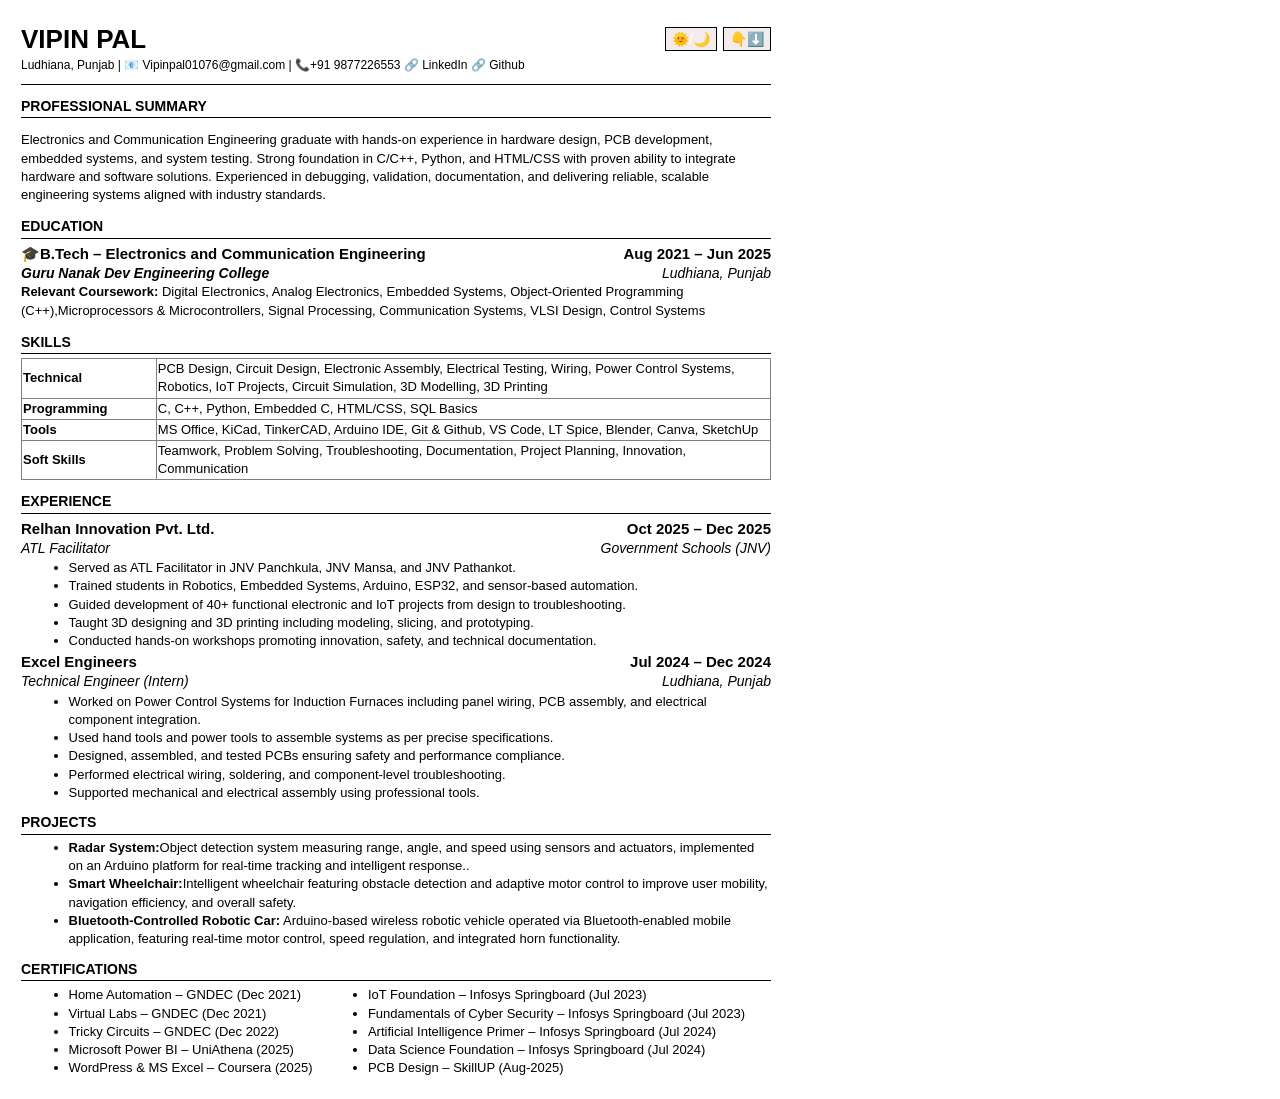
==== index.html @ 3f0b77a5 "Rename resume to index.html" ====
<!DOCTYPE html>
<html lang="en">
<head>
<meta charset="UTF-8">
<title>Vipin Pal | Resume</title>
<meta name="viewport" content="width=device-width, initial-scale=1">

<!-- ATS-friendly meta -->
<meta name="description" content="Vipin Pal – Electronics and Communication Engineer with experience in PCB design, embedded systems, and programming.">
<meta name="keywords" content="Electronics Engineer, Embedded Systems, PCB Design, C++, Python, IoT, Hardware Engineer">

<style>
:root {
    --bg: #ffffff;
    --text: #000000;
    --muted: hsl(0, 0%, 27%);
    --border: #000;
    --btn-bg: #f4ebeb;
    --btn-text: #fff;
}

[data-theme="dark"] {
    --bg: #0f1115;
    --text: #f1f1f1;
    --muted: #b0b0b0;
    --border: #666;
    --btn-bg: #f1f1f1;
    --btn-text: #000;
}

@page {
    size: A4;
    margin: 20;
}

body {
    font-family: Arial, Helvetica, sans-serif;
    background: var(--bg);
    color: var(--text);
    margin: 0;
    line-height: 1;
}

.container {
    max-width: 750px;
    margin: 20px;
    padding: 1px;
}

h1 {
    font-size: 26px;
    margin-bottom: 2px;
    text-transform: uppercase;
}

.contact {
    font-size: 12px;
    margin-bottom: 10px;
}

.contact a {
    color: var(--text);
    text-decoration: none;
}

.controls {
    display: flex;
    gap: 10px;
    margin: 10px 0;
}

button {
    border: 1px solid var(--border);
    background: var(--btn-bg);
    color: var(--btn-text);
    padding: 1px 1px;
    cursor: pointer;
    font-size: 12px;
}

button:hover {
    opacity: 0.9;
}

hr {
    border: none;
    border-top: 1px solid var(--border);
    margin: 1px 0;
}

h2 {
    font-size: 14px;
    text-transform: uppercase;
    border-bottom: 1px solid var(--border);
    padding-bottom: 1px;
    margin-bottom: 4px;
}

p, li {
    font-size: 13px;
}

ul {
    margin: 1px 0 1px 1%;
}

.row {
    display: flex;
    font-size: 15px;
    justify-content: space-between;
    font-weight: bold;
}

.sub-row {
    display: flex;
    justify-content: space-between;
    font-style: italic;
    font-size: 14px;
}
.vipin-container {
    display: flex;
    align-items: center;          /* h1 aur buttons same line me */
    justify-content: space-between;
}

.vipin-container h1 {
    text-align: center;
    margin: 0;                    /* extra space remove */
}

.btn-group {
    display: flex;
    gap: 6px;                     /* buttons ke beech kam space */
}

.btn-group button {
    padding: 3px 6px;
    font-size: 14px;
    cursor: pointer;
}

.skills p {
    margin-bottom: 1%;
}
.header {
    display: flex;
    align-items: center;        /* vertical alignment */
    justify-content: space-between;
}
body {
    font-size: 13px;
    line-height: 1.4;
}
@media print {
    .btn-group {
        display: none;
    }

    @page {
        size: A4;
        margin: 2mm;
    }
}
@media print {
  a {
    color: black;
    pointer-events: auto;
    text-decoration: underline;
  }
}


</style>
</head>
<body>

<div class="container">

<div class="vipin-container">
    <h1>Vipin Pal</h1>

    <div class="btn-group">
         <button onclick="toggleTheme()">🌞/🌙 </button>
    <button onclick="downloadPDF()">👇⬇️</button>
    </div>
</div>

<div class="contact">
Ludhiana, Punjab |
📧 <a href="mailto:Vipinpal01076@gmail.com">Vipinpal01076@gmail.com</a> |
📞<a href="tel:+919877226553">+91 9877226553</a>
🔗 <a href="https://www.linkedin.com/in/vipinpal3503/" target="_blank">LinkedIn</a>
🔗 <a href="https://github.com/Vipin3503" target="_blank">Github</a>
</div>

<hr>

<h2>Professional Summary</h2>
<p>
Electronics and Communication Engineering graduate with hands-on experience in hardware design,
PCB development, embedded systems, and system testing. Strong foundation in C/C++, Python,
and HTML/CSS with proven ability to integrate hardware and software solutions.
Experienced in debugging, validation, documentation, and delivering reliable,
scalable engineering systems aligned with industry standards.
</p>

<h2>Education</h2>
<div class="row">
    <span>🎓B.Tech – Electronics and Communication Engineering</span>
    <span>Aug 2021 – Jun 2025</span>
</div>
<div class="sub-row">
    <span><strong>Guru Nanak Dev Engineering College</strong></span>
    <span>Ludhiana, Punjab</span>
</div>
<div>
<strong>Relevant Coursework:</strong> Digital Electronics, Analog Electronics, Embedded Systems,
Object-Oriented Programming (C++),Microprocessors & Microcontrollers, Signal Processing, Communication Systems,
VLSI Design, Control Systems</p>
</div>

<h2>Skills</h2>
<table border="1" width="100%" cellspacing="0" cellpadding="1" style="border-collapse: collapse;">
    <tr>
        <td width="18%"><strong>Technical</strong></td>
        <td width="98%">PCB Design, Circuit Design, Electronic Assembly, Electrical Testing, Wiring, Power Control Systems, Robotics, IoT Projects, Circuit Simulation, 3D Modelling, 3D Printing</td>
    </tr>
    <tr>
        <td><strong>Programming</strong></td>
        <td>C, C++, Python, Embedded C, HTML/CSS, SQL Basics</td>
    </tr>
    <tr>
        <td><strong>Tools</strong></td>
        <td>MS Office, KiCad, TinkerCAD, Arduino IDE, Git & Github, VS Code, LT Spice, Blender, Canva, SketchUp </td>
    </tr>
    <tr>
        <td><strong>Soft Skills</strong></td>
        <td>Teamwork, Problem Solving, Troubleshooting, Documentation, Project Planning, Innovation, Communication</td>
    </tr>
</table>

  <h2>Experience</h2>
  <div class="row">
  <span>Relhan Innovation Pvt. Ltd.</span>
  <span>Oct 2025 – Dec 2025</span>
  </div>
  <div class="sub-row">
 <span>ATL Facilitator</span>
  <span>Government Schools (JNV)</span>
 </div>
 <ul>
 <li>Served as ATL Facilitator in JNV Panchkula, JNV Mansa, and JNV Pathankot.</li>
 <li>Trained students in Robotics, Embedded Systems, Arduino, ESP32, and sensor-based automation.</li>
        <li>Guided development of 40+ functional electronic and IoT projects from design to troubleshooting.</li>
        <li>Taught 3D designing and 3D printing including modeling, slicing, and prototyping.</li>
        <li>Conducted hands-on workshops promoting innovation, safety, and technical documentation.</li>
</ul>
<div class="row">
    <span>Excel Engineers</span>
    <span>Jul 2024 – Dec 2024</span>
</div>
<div class="sub-row">
    <span>Technical Engineer (Intern)</span>
    <span>Ludhiana, Punjab</span>
</div>
<ul>
      <li>Worked on Power Control Systems for Induction Furnaces including panel wiring, PCB assembly, and electrical component integration.</li>
<li>Used hand tools and power tools to assemble systems as per precise specifications.</li>
<li>Designed, assembled, and tested PCBs ensuring safety and performance compliance.</li>
<li>Performed electrical wiring, soldering, and component-level troubleshooting.</li>
<li>Supported mechanical and electrical assembly using professional tools.</li>
</ul>


<h2>Projects</h2>
<ul>
<li><strong>Radar System:</strong>Object detection system measuring range, angle, and speed using sensors and actuators, implemented on an Arduino platform for real-time tracking and intelligent response..</li>
<li><strong>Smart Wheelchair:</strong>Intelligent wheelchair featuring obstacle detection and adaptive motor control to improve user mobility, navigation efficiency, and overall safety.</li>
<li><strong>Bluetooth-Controlled Robotic Car:</strong> Arduino-based wireless robotic vehicle operated via Bluetooth-enabled mobile application, featuring real-time motor control, speed regulation, and integrated horn functionality.</li>
</ul>

<h2>Certifications</h2>

<div style="display: flex; gap: 0px;">
    <ul style="flex: 1;">
        <li>Home Automation – GNDEC (Dec 2021)</li>
        <li>Virtual Labs – GNDEC (Dec 2021)</li>
        <li>Tricky Circuits – GNDEC (Dec 2022)</li>
       <li>Microsoft Power BI – UniAthena (2025)</li>
        <li>WordPress & MS Excel – Coursera (2025)</li>
    </ul>

    <ul style="flex: 1.60;">
         <li>IoT Foundation – Infosys Springboard (Jul 2023)</li>
        <li>Fundamentals of Cyber Security – Infosys Springboard (Jul 2023)</li>
        <li>Artificial Intelligence Primer – Infosys Springboard (Jul 2024)</li>
        <li>Data Science Foundation – Infosys Springboard (Jul 2024)</li>
        <li>PCB Design – SkillUP (Aug-2025)</li>
        
    </ul>
</div>

<script>
function toggleTheme() {
    const theme = document.documentElement.getAttribute("data-theme");
    if (theme === "dark") {
        document.documentElement.removeAttribute("data-theme");
        localStorage.removeItem("theme");
    } else {
        document.documentElement.setAttribute("data-theme", "dark");
        localStorage.setItem("theme", "dark");
    }
}

if (localStorage.getItem("theme") === "dark") {
    document.documentElement.setAttribute("data-theme", "dark");
}

function downloadPDF() {
    window.print();
}
</script>

</body>
</html>
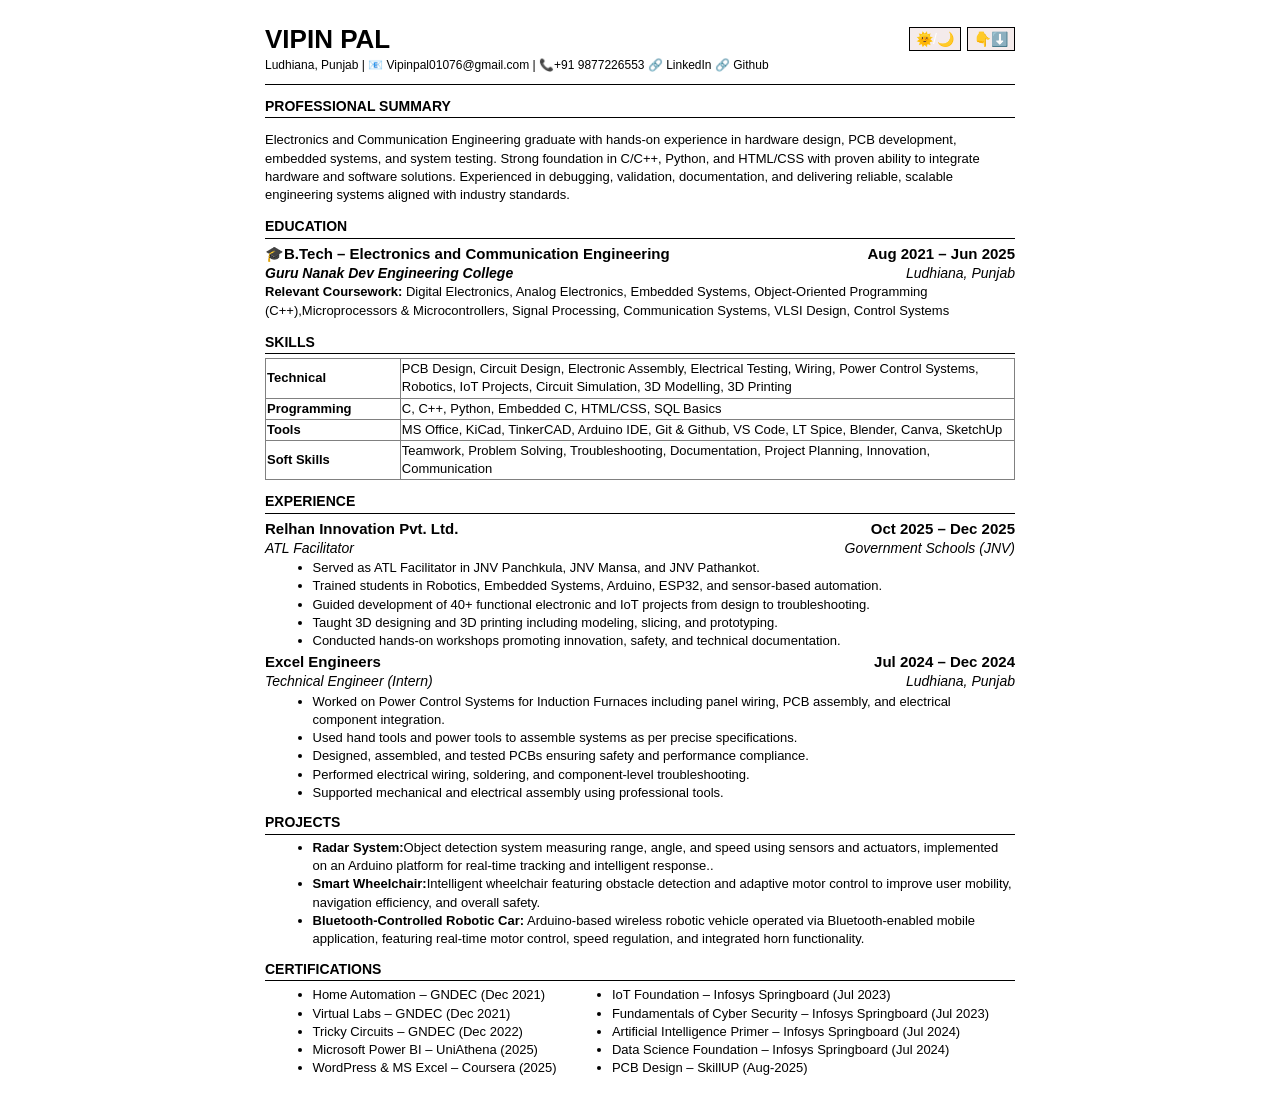
==== commit 06417308: "Updated Resume" ====
--- a/index.html
+++ b/index.html
@@ -150,7 +150,11 @@
 body {
     font-size: 13px;
     line-height: 1.4;
-}
+    
+    display: flex;
+    justify-content: center;   /* horizontal center */
+}
+
 @media print {
     .btn-group {
         display: none;
@@ -158,7 +162,7 @@
 
     @page {
         size: A4;
-        margin: 2mm;
+        margin: auto;
     }
 }
 @media print {
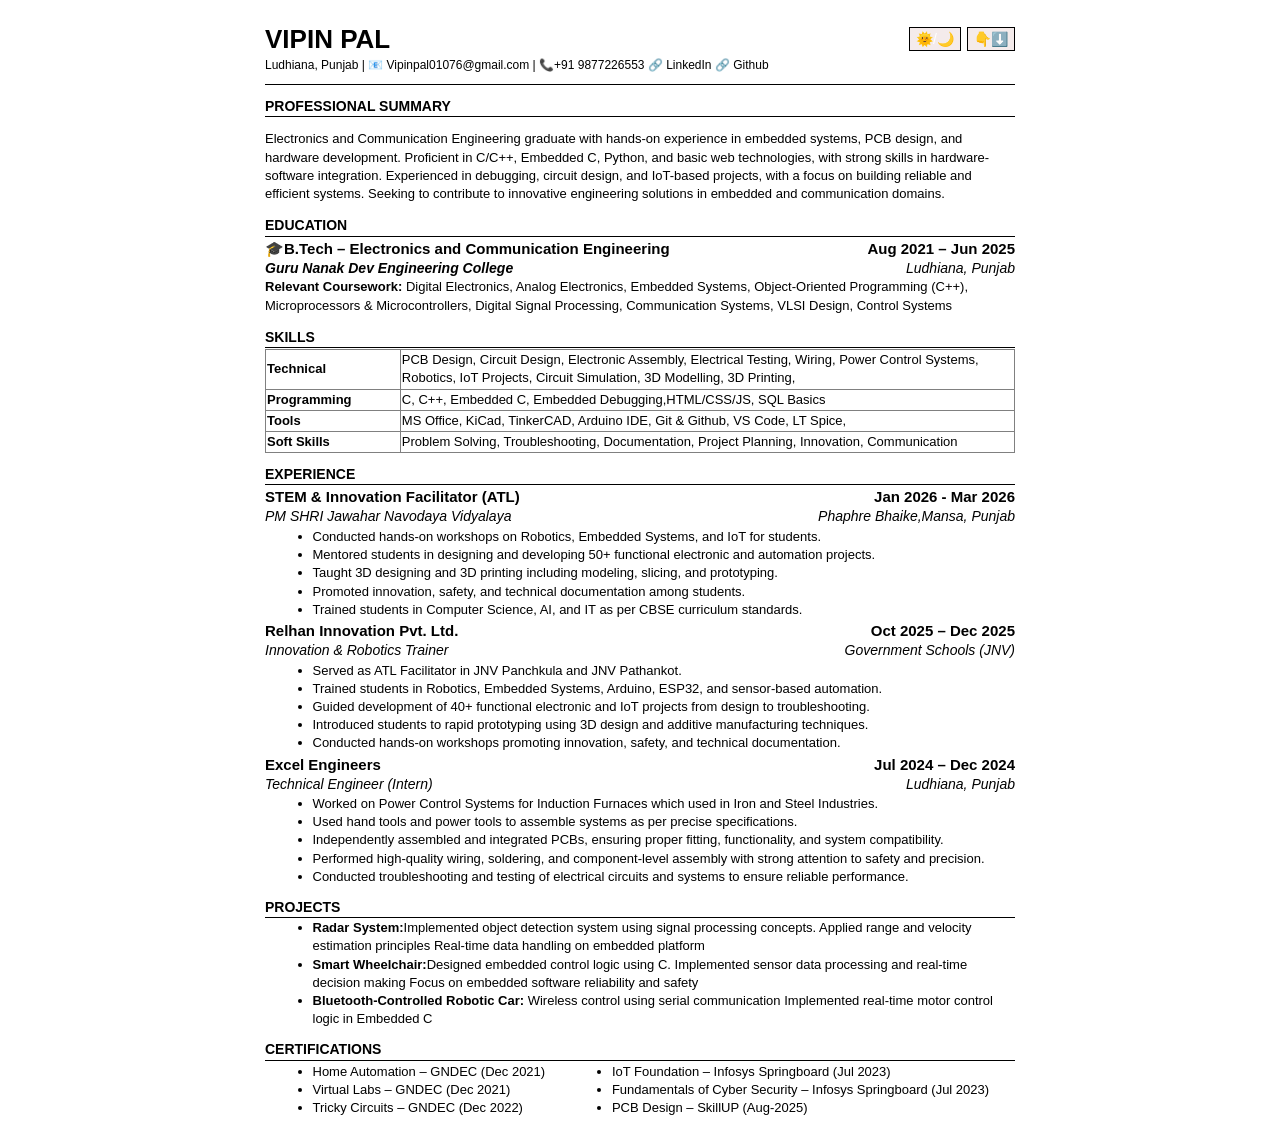
==== commit 020ca710: "Renamed to index.html" ====
--- a/index.html
+++ b/index.html
@@ -8,6 +8,153 @@
 <!-- ATS-friendly meta -->
 <meta name="description" content="Vipin Pal – Electronics and Communication Engineer with experience in PCB design, embedded systems, and programming.">
 <meta name="keywords" content="Electronics Engineer, Embedded Systems, PCB Design, C++, Python, IoT, Hardware Engineer">
+
+</head>
+<body>
+
+<div class="container">
+
+<div class="vipin-container">
+    <h1>Vipin Pal</h1>
+
+    <div class="btn-group">
+         <button onclick="toggleTheme()">🌞/🌙 </button>
+    <button onclick="downloadPDF()">👇⬇️</button>
+    </div>
+</div>
+
+<div class="contact">
+Ludhiana, Punjab |
+📧 <a href="mailto:Vipinpal01076@gmail.com">Vipinpal01076@gmail.com</a> |
+📞<a href="tel:+919877226553">+91 9877226553</a>
+🔗 <a href="https://www.linkedin.com/in/vipinpal3503/" target="_blank">LinkedIn</a>
+🔗 <a href="https://github.com/Vipin3503" target="_blank">Github</a>
+</div>
+
+<hr>
+
+<h2>Professional Summary</h2>
+<p>
+Electronics and Communication Engineering graduate with hands-on experience in embedded systems, PCB design, and hardware development. Proficient in C/C++, Embedded C, Python, and basic web technologies, with strong skills in hardware-software integration. Experienced in debugging, circuit design, and IoT-based projects, with a focus on building reliable and efficient systems. Seeking to contribute to innovative engineering solutions in embedded and communication domains.
+</p>
+
+<h2>Education</h2>
+<div class="row">
+    <span>🎓B.Tech – Electronics and Communication Engineering</span>
+    <span>Aug 2021 – Jun 2025</span>
+</div>
+<div class="sub-row">
+    <span><strong>Guru Nanak Dev Engineering College</strong></span>
+    <span>Ludhiana, Punjab</span>
+</div>
+<div>
+<strong>Relevant Coursework:</strong> Digital Electronics, Analog Electronics, Embedded Systems,
+Object-Oriented Programming (C++), Microprocessors & Microcontrollers, Digital Signal Processing, Communication Systems,
+VLSI Design, Control Systems</p>
+</div>
+
+<h2>Skills</h2>
+<table border="1" width="100%" cellspacing="0" cellpadding="1" style="border-collapse: collapse;">
+    <tr>
+        <td width="18%"><strong>Technical</strong></td>
+        <td width="98%">PCB Design, Circuit Design, Electronic Assembly, Electrical Testing, Wiring, Power Control Systems, Robotics, IoT Projects, Circuit Simulation, 3D Modelling, 3D Printing,</td>
+    </tr>
+    <tr>
+        <td><strong>Programming</strong></td>
+        <td>C, C++, Embedded C, Embedded Debugging,HTML/CSS/JS, SQL Basics</td>
+    </tr>
+
+    <tr>
+        <td><strong>Tools</strong></td>
+        <td>MS Office, KiCad, TinkerCAD, Arduino IDE, Git & Github, VS Code, LT Spice, </td>
+    </tr>
+    <tr>
+        <td><strong>Soft Skills</strong></td>
+        <td>Problem Solving, Troubleshooting, Documentation, Project Planning, Innovation, Communication</td>
+    </tr>
+</table>
+
+  <h2>Experience</h2>
+  <div class="row">
+    <span>STEM & Innovation Facilitator (ATL)</span>
+    <span>Jan 2026 - Mar 2026</span>
+    </div>
+    <div class="sub-row">
+        <span>PM SHRI Jawahar Navodaya Vidyalaya</span>
+        <span>Phaphre Bhaike,Mansa, Punjab</span>
+    </div>
+    <ul>
+        <li>Conducted hands-on workshops on Robotics, Embedded Systems, and IoT for students.</li>
+        <li>Mentored students in designing and developing 50+ functional electronic and automation projects.</li>
+        <li>Taught 3D designing and 3D printing including modeling, slicing, and prototyping.</li>
+        <li>Promoted innovation, safety, and technical documentation among students.</li>
+        <li>Trained students in Computer Science, AI, and IT as per CBSE curriculum standards.</li>
+    </ul>
+  <div>
+  <div class="row">
+  <span>Relhan Innovation Pvt. Ltd.</span>
+  <span>Oct 2025 – Dec 2025</span>
+  </div>
+  <div class="sub-row">
+ <span>Innovation & Robotics Trainer</span>
+  <span>Government Schools (JNV)</span>
+ </div>
+ <ul>
+ <li>Served as ATL Facilitator in JNV Panchkula and JNV Pathankot.</li>
+ <li>Trained students in Robotics, Embedded Systems, Arduino, ESP32, and sensor-based automation.</li>
+ <li>Guided development of 40+ functional electronic and IoT projects from design to troubleshooting.</li>
+ <li>Introduced students to rapid prototyping using 3D design and additive manufacturing techniques.</li>
+ <li>Conducted hands-on workshops promoting innovation, safety, and technical documentation.</li>
+</ul>
+<div class="row">
+    <span>Excel Engineers</span>
+    <span>Jul 2024 – Dec 2024</span>
+</div>
+<div class="sub-row">
+    <span>Technical Engineer (Intern)</span>
+    <span>Ludhiana, Punjab</span>
+</div>
+<ul>
+      <li>Worked on Power Control Systems for Induction Furnaces which used in Iron and Steel Industries.</li>
+<li>Used hand tools and power tools to assemble systems as per precise specifications.</li>
+      <li>Independently assembled and integrated PCBs, ensuring proper fitting, functionality, and system compatibility.</li>
+      <li>Performed high-quality wiring, soldering, and component-level assembly with strong attention to safety and precision.</li>
+      <li>Conducted troubleshooting and testing of electrical circuits and systems to ensure reliable performance.</li>
+</ul>
+
+
+<h2>Projects</h2>
+<ul>
+<li><strong>Radar System:</strong>Implemented object detection system using signal processing concepts.
+Applied range and velocity estimation principles
+Real-time data handling on embedded platform</li>
+<li><strong>Smart Wheelchair:</strong>Designed embedded control logic using C.
+Implemented sensor data processing and real-time decision making
+Focus on embedded software reliability and safety</li>
+<li><strong>Bluetooth-Controlled Robotic Car:</strong> Wireless control using serial communication
+Implemented real-time motor control logic in Embedded C</li>
+</ul>
+
+<h2>Certifications</h2>
+
+<div style="display: flex; gap: 0px;">
+    <ul style="flex: 1;">
+        <li>Home Automation – GNDEC (Dec 2021)</li>
+        <li>Virtual Labs – GNDEC (Dec 2021)</li>
+        <li>Tricky Circuits – GNDEC (Dec 2022)</li>
+        
+        
+    </ul>
+
+    <ul style="flex: 1.60;">
+         <li>IoT Foundation – Infosys Springboard (Jul 2023)</li>
+        <li>Fundamentals of Cyber Security – Infosys Springboard (Jul 2023)</li>
+        <li>PCB Design – SkillUP (Aug-2025)</li>
+        
+    </ul>
+</div>
+</div>
+
 
 <style>
 :root {
@@ -91,9 +238,9 @@
 h2 {
     font-size: 14px;
     text-transform: uppercase;
-    border-bottom: 1px solid var(--border);
-    padding-bottom: 1px;
-    margin-bottom: 4px;
+    border-bottom: .5px solid var(--border);
+    padding-bottom: .01px;
+    margin-bottom: 1px;
 }
 
 p, li {
@@ -175,136 +322,7 @@
 
 
 </style>
-</head>
-<body>
-
-<div class="container">
-
-<div class="vipin-container">
-    <h1>Vipin Pal</h1>
-
-    <div class="btn-group">
-         <button onclick="toggleTheme()">🌞/🌙 </button>
-    <button onclick="downloadPDF()">👇⬇️</button>
-    </div>
-</div>
-
-<div class="contact">
-Ludhiana, Punjab |
-📧 <a href="mailto:Vipinpal01076@gmail.com">Vipinpal01076@gmail.com</a> |
-📞<a href="tel:+919877226553">+91 9877226553</a>
-🔗 <a href="https://www.linkedin.com/in/vipinpal3503/" target="_blank">LinkedIn</a>
-🔗 <a href="https://github.com/Vipin3503" target="_blank">Github</a>
-</div>
-
-<hr>
-
-<h2>Professional Summary</h2>
-<p>
-Electronics and Communication Engineering graduate with hands-on experience in hardware design,
-PCB development, embedded systems, and system testing. Strong foundation in C/C++, Python,
-and HTML/CSS with proven ability to integrate hardware and software solutions.
-Experienced in debugging, validation, documentation, and delivering reliable,
-scalable engineering systems aligned with industry standards.
-</p>
-
-<h2>Education</h2>
-<div class="row">
-    <span>🎓B.Tech – Electronics and Communication Engineering</span>
-    <span>Aug 2021 – Jun 2025</span>
-</div>
-<div class="sub-row">
-    <span><strong>Guru Nanak Dev Engineering College</strong></span>
-    <span>Ludhiana, Punjab</span>
-</div>
-<div>
-<strong>Relevant Coursework:</strong> Digital Electronics, Analog Electronics, Embedded Systems,
-Object-Oriented Programming (C++),Microprocessors & Microcontrollers, Signal Processing, Communication Systems,
-VLSI Design, Control Systems</p>
-</div>
-
-<h2>Skills</h2>
-<table border="1" width="100%" cellspacing="0" cellpadding="1" style="border-collapse: collapse;">
-    <tr>
-        <td width="18%"><strong>Technical</strong></td>
-        <td width="98%">PCB Design, Circuit Design, Electronic Assembly, Electrical Testing, Wiring, Power Control Systems, Robotics, IoT Projects, Circuit Simulation, 3D Modelling, 3D Printing</td>
-    </tr>
-    <tr>
-        <td><strong>Programming</strong></td>
-        <td>C, C++, Python, Embedded C, HTML/CSS, SQL Basics</td>
-    </tr>
-    <tr>
-        <td><strong>Tools</strong></td>
-        <td>MS Office, KiCad, TinkerCAD, Arduino IDE, Git & Github, VS Code, LT Spice, Blender, Canva, SketchUp </td>
-    </tr>
-    <tr>
-        <td><strong>Soft Skills</strong></td>
-        <td>Teamwork, Problem Solving, Troubleshooting, Documentation, Project Planning, Innovation, Communication</td>
-    </tr>
-</table>
-
-  <h2>Experience</h2>
-  <div class="row">
-  <span>Relhan Innovation Pvt. Ltd.</span>
-  <span>Oct 2025 – Dec 2025</span>
-  </div>
-  <div class="sub-row">
- <span>ATL Facilitator</span>
-  <span>Government Schools (JNV)</span>
- </div>
- <ul>
- <li>Served as ATL Facilitator in JNV Panchkula, JNV Mansa, and JNV Pathankot.</li>
- <li>Trained students in Robotics, Embedded Systems, Arduino, ESP32, and sensor-based automation.</li>
-        <li>Guided development of 40+ functional electronic and IoT projects from design to troubleshooting.</li>
-        <li>Taught 3D designing and 3D printing including modeling, slicing, and prototyping.</li>
-        <li>Conducted hands-on workshops promoting innovation, safety, and technical documentation.</li>
-</ul>
-<div class="row">
-    <span>Excel Engineers</span>
-    <span>Jul 2024 – Dec 2024</span>
-</div>
-<div class="sub-row">
-    <span>Technical Engineer (Intern)</span>
-    <span>Ludhiana, Punjab</span>
-</div>
-<ul>
-      <li>Worked on Power Control Systems for Induction Furnaces including panel wiring, PCB assembly, and electrical component integration.</li>
-<li>Used hand tools and power tools to assemble systems as per precise specifications.</li>
-<li>Designed, assembled, and tested PCBs ensuring safety and performance compliance.</li>
-<li>Performed electrical wiring, soldering, and component-level troubleshooting.</li>
-<li>Supported mechanical and electrical assembly using professional tools.</li>
-</ul>
-
-
-<h2>Projects</h2>
-<ul>
-<li><strong>Radar System:</strong>Object detection system measuring range, angle, and speed using sensors and actuators, implemented on an Arduino platform for real-time tracking and intelligent response..</li>
-<li><strong>Smart Wheelchair:</strong>Intelligent wheelchair featuring obstacle detection and adaptive motor control to improve user mobility, navigation efficiency, and overall safety.</li>
-<li><strong>Bluetooth-Controlled Robotic Car:</strong> Arduino-based wireless robotic vehicle operated via Bluetooth-enabled mobile application, featuring real-time motor control, speed regulation, and integrated horn functionality.</li>
-</ul>
-
-<h2>Certifications</h2>
-
-<div style="display: flex; gap: 0px;">
-    <ul style="flex: 1;">
-        <li>Home Automation – GNDEC (Dec 2021)</li>
-        <li>Virtual Labs – GNDEC (Dec 2021)</li>
-        <li>Tricky Circuits – GNDEC (Dec 2022)</li>
-       <li>Microsoft Power BI – UniAthena (2025)</li>
-        <li>WordPress & MS Excel – Coursera (2025)</li>
-    </ul>
-
-    <ul style="flex: 1.60;">
-         <li>IoT Foundation – Infosys Springboard (Jul 2023)</li>
-        <li>Fundamentals of Cyber Security – Infosys Springboard (Jul 2023)</li>
-        <li>Artificial Intelligence Primer – Infosys Springboard (Jul 2024)</li>
-        <li>Data Science Foundation – Infosys Springboard (Jul 2024)</li>
-        <li>PCB Design – SkillUP (Aug-2025)</li>
-        
-    </ul>
-</div>
-
-<script>
+    <script>
 function toggleTheme() {
     const theme = document.documentElement.getAttribute("data-theme");
     if (theme === "dark") {
@@ -324,6 +342,5 @@
     window.print();
 }
 </script>
-
 </body>
 </html>
